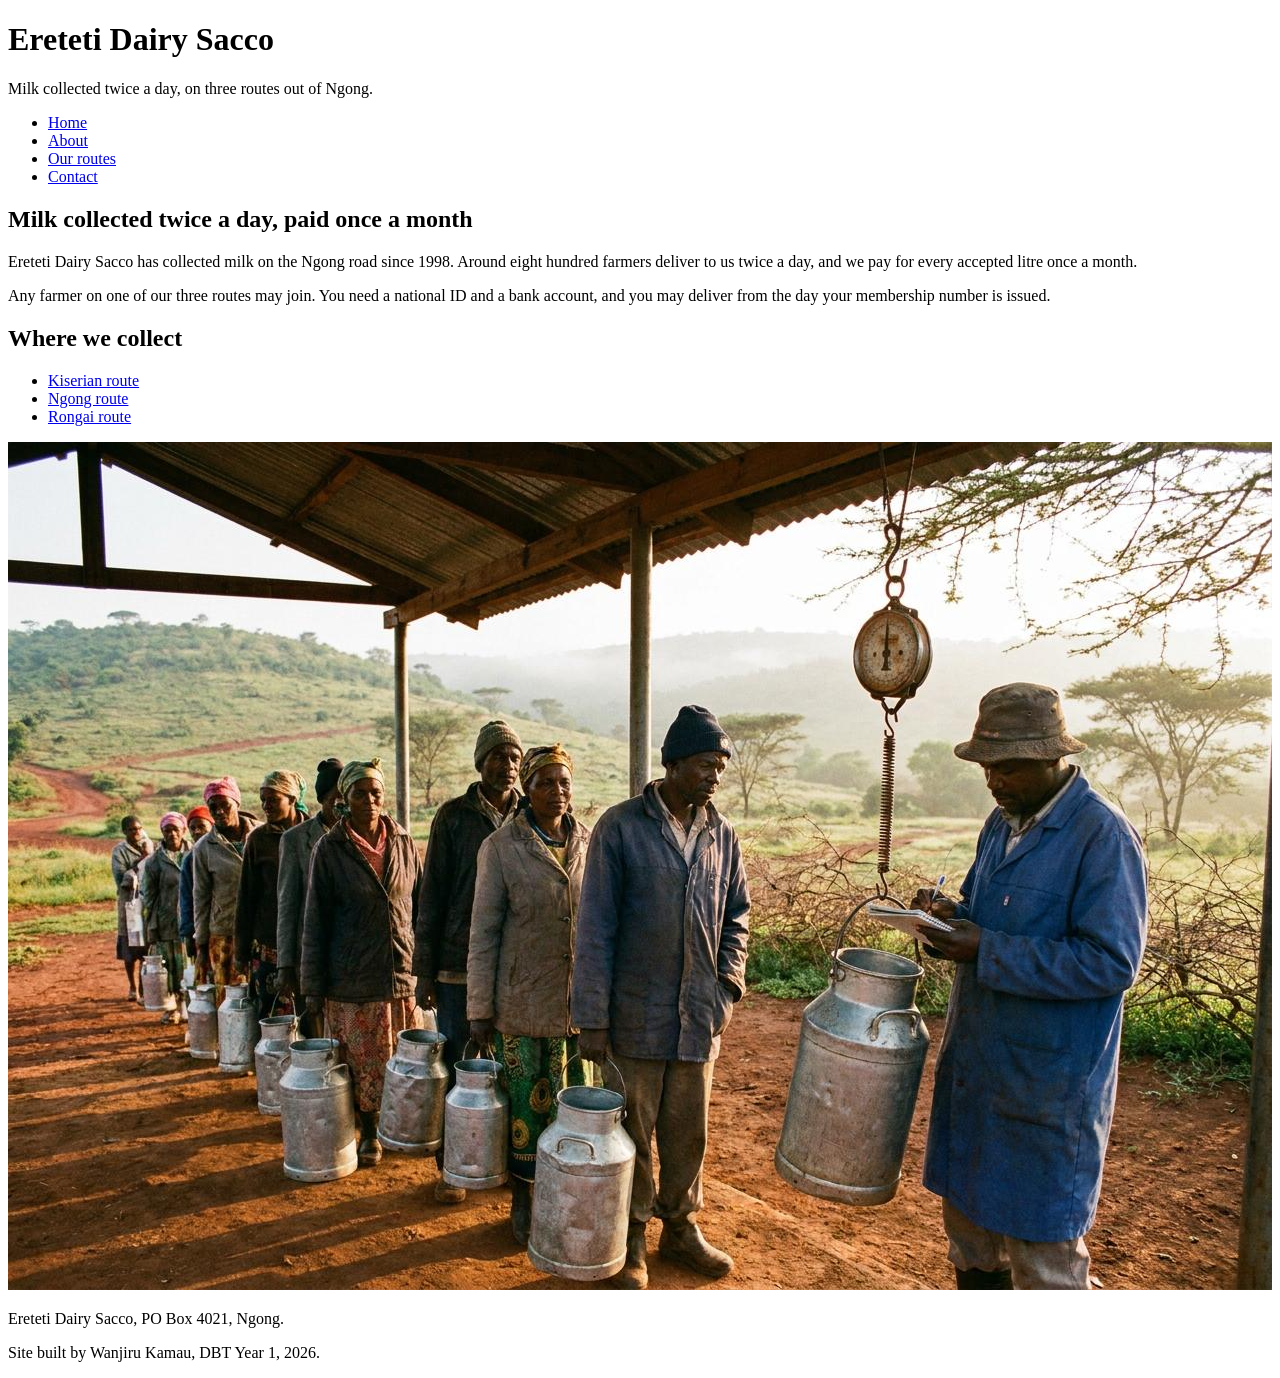
==== index.html @ 77026488 "first commit" ====
<!DOCTYPE html>
<html lang="en">
<head>
<meta charset="utf-8">
    <title>Ereteti Dairy Sacco</title>
</head>
<body>
<header>
<h1>Ereteti Dairy Sacco</h1>
<p>Milk collected twice a day, on three routes out of Ngong.</p>
</header>
<nav>
<ul>
<li><a href="index.html">Home</a></li>
<li><a href="about.html">About</a></li>
<li><a href="routes.html">Our routes</a></li>
<li><a href="contact.html">Contact</a></li>
</ul>
</nav>
<main>
    <section>
<h2>Milk collected twice a day, paid once a month</h2>
<p>Ereteti Dairy Sacco has collected milk on the Ngong road since
1998. Around eight hundred farmers deliver to us twice a day, and
we pay for every accepted litre once a month.</p>
<p>Any farmer on one of our three routes may join. You need a
national ID and a bank account, and you may deliver from the day
your membership number is issued.</p>
</section>
<h2>Where we collect</h2>
<ul>
<li><a href="______">Kiserian route</a></li>
<li><a href="routes.html">Ngong route</a></li>
<li><a href="routes.html">Rongai route</a></li>
</ul>
<img src="img/collection-centre.jpg"
______="Farmers queuing with churns at the Kiserian centre">
</section>
</main>
<footer>
<p>Ereteti Dairy Sacco, PO Box 4021, Ngong.</p>
<p>Site built by Wanjiru Kamau, DBT Year 1, 2026.</p>
</footer>
</body>
</html>
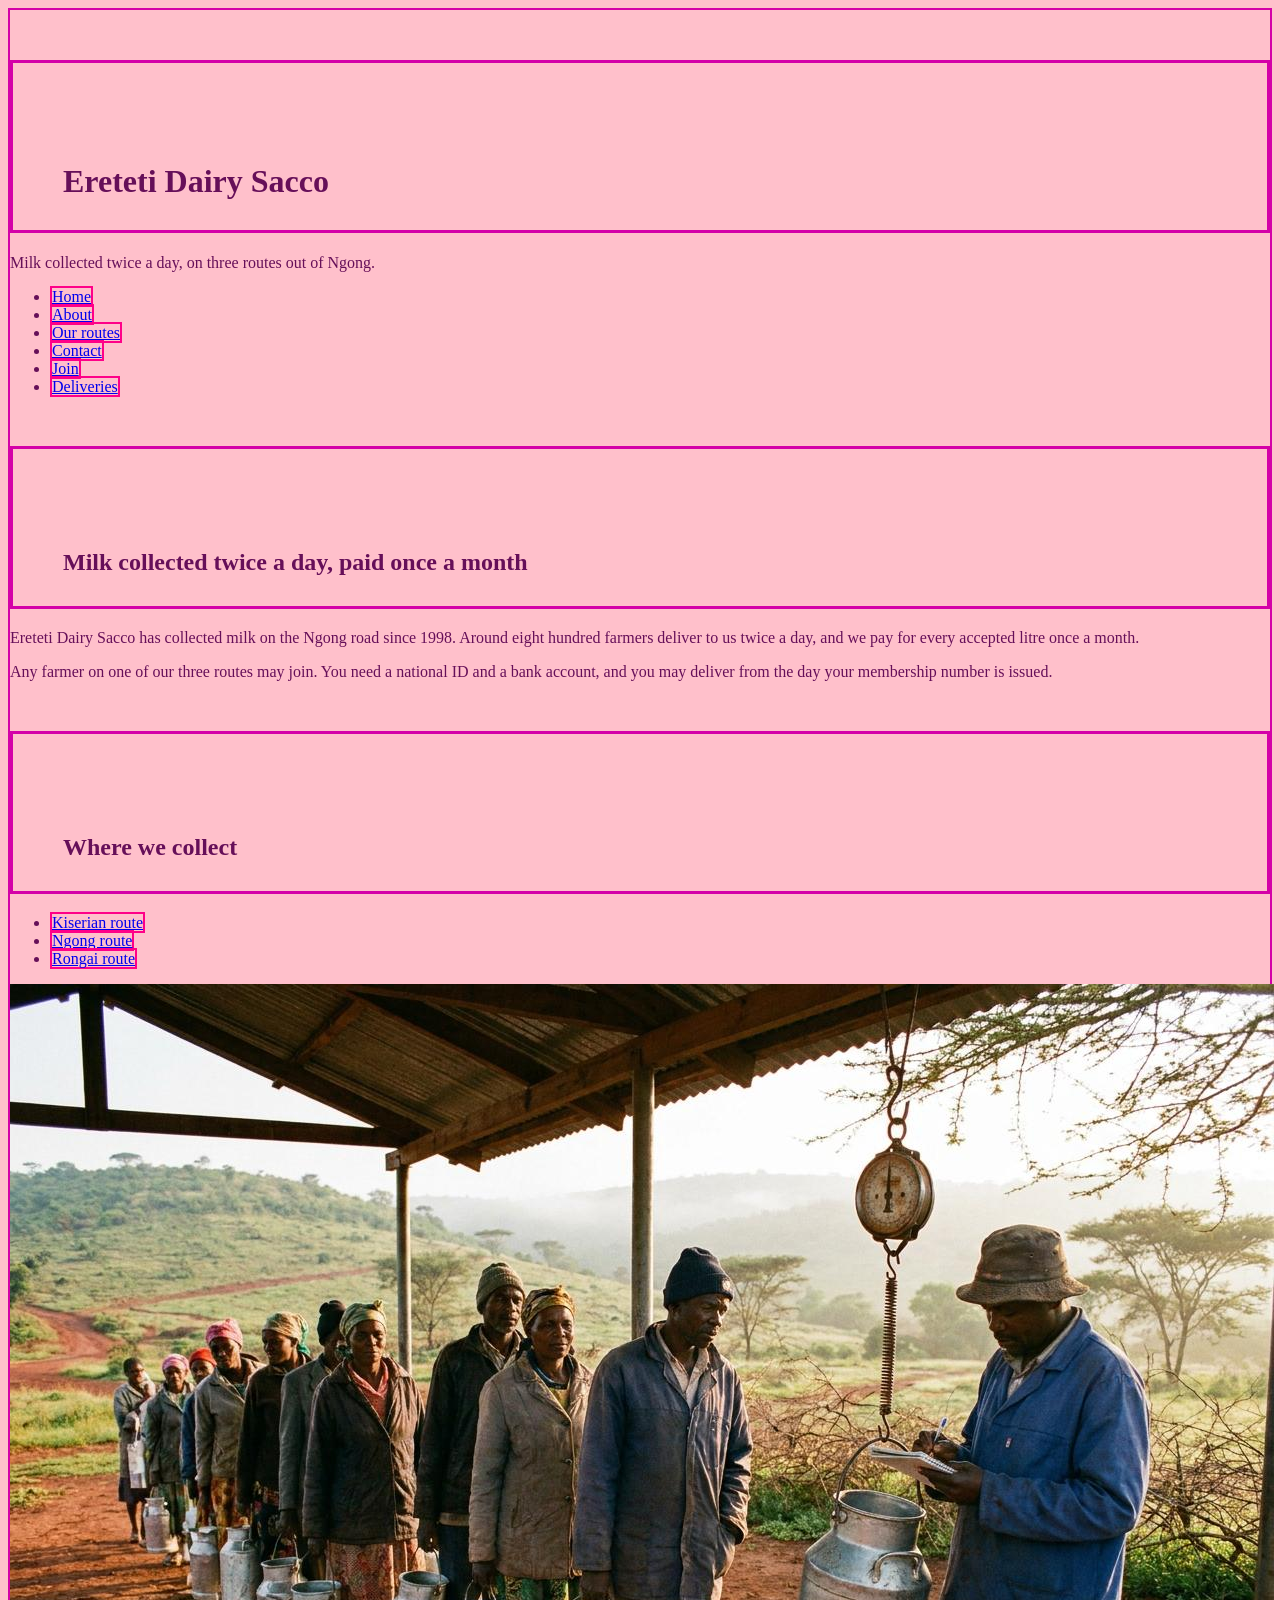
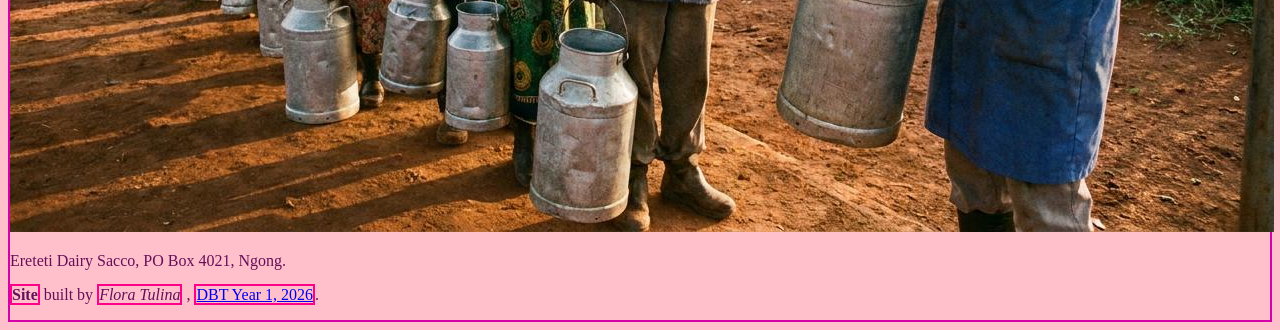
==== commit 7104a887: "Week 2 — four pages, all validating" ====
--- a/index.html
+++ b/index.html
@@ -3,8 +3,10 @@
 <head>
 <meta charset="utf-8">
     <title>Ereteti Dairy Sacco</title>
+    <link rel = "stylesheet" 
+        href = "css/style.css">
 </head>
-<body>
+<body style = "background: pink;">
 <header>
 <h1>Ereteti Dairy Sacco</h1>
 <p>Milk collected twice a day, on three routes out of Ngong.</p>
@@ -15,10 +17,12 @@
 <li><a href="about.html">About</a></li>
 <li><a href="routes.html">Our routes</a></li>
 <li><a href="contact.html">Contact</a></li>
+<li><a href= "join.html">Join</a></li>
+<li><a href= "deliveries.html">Deliveries</a></li>
 </ul>
 </nav>
 <main>
-    <section>
+<section>
 <h2>Milk collected twice a day, paid once a month</h2>
 <p>Ereteti Dairy Sacco has collected milk on the Ngong road since
 1998. Around eight hundred farmers deliver to us twice a day, and
@@ -29,17 +33,19 @@
 </section>
 <h2>Where we collect</h2>
 <ul>
-<li><a href="______">Kiserian route</a></li>
+<li><a href="routes.html">Kiserian route</a></li>
 <li><a href="routes.html">Ngong route</a></li>
 <li><a href="routes.html">Rongai route</a></li>
 </ul>
 <img src="img/collection-centre.jpg"
-______="Farmers queuing with churns at the Kiserian centre">
+alt="Farmers queuing with churns at the Kiserian centre">
 </section>
 </main>
 <footer>
 <p>Ereteti Dairy Sacco, PO Box 4021, Ngong.</p>
-<p>Site built by Wanjiru Kamau, DBT Year 1, 2026.</p>
+<p><strong>Site</strong> built by
+    <i>Flora Tulina</i> , 
+    <a href = "#">DBT Year 1, 2026</a>.</p>
 </footer>
 </body>
 </html>
--- a/css/style.css
+++ b/css/style.css
@@ -0,0 +1,18 @@
+body{
+    background : #f7f3e8;
+    color : #660f59;
+    border: 2px solid rgb(212,0, 168);
+}
+h1,h2,h3{
+    border-width:6 px;
+    border-color:rgb(212, 0, 168);
+    border-style:solid;
+    padding-top: 100px;
+    padding-right: 20px;
+    padding-bottom: 30px;
+    padding-left: 50px;
+    margin-top: 50px;
+}
+strong,i,a{
+    border:2px solid rgb(255, 0, 136)
+}
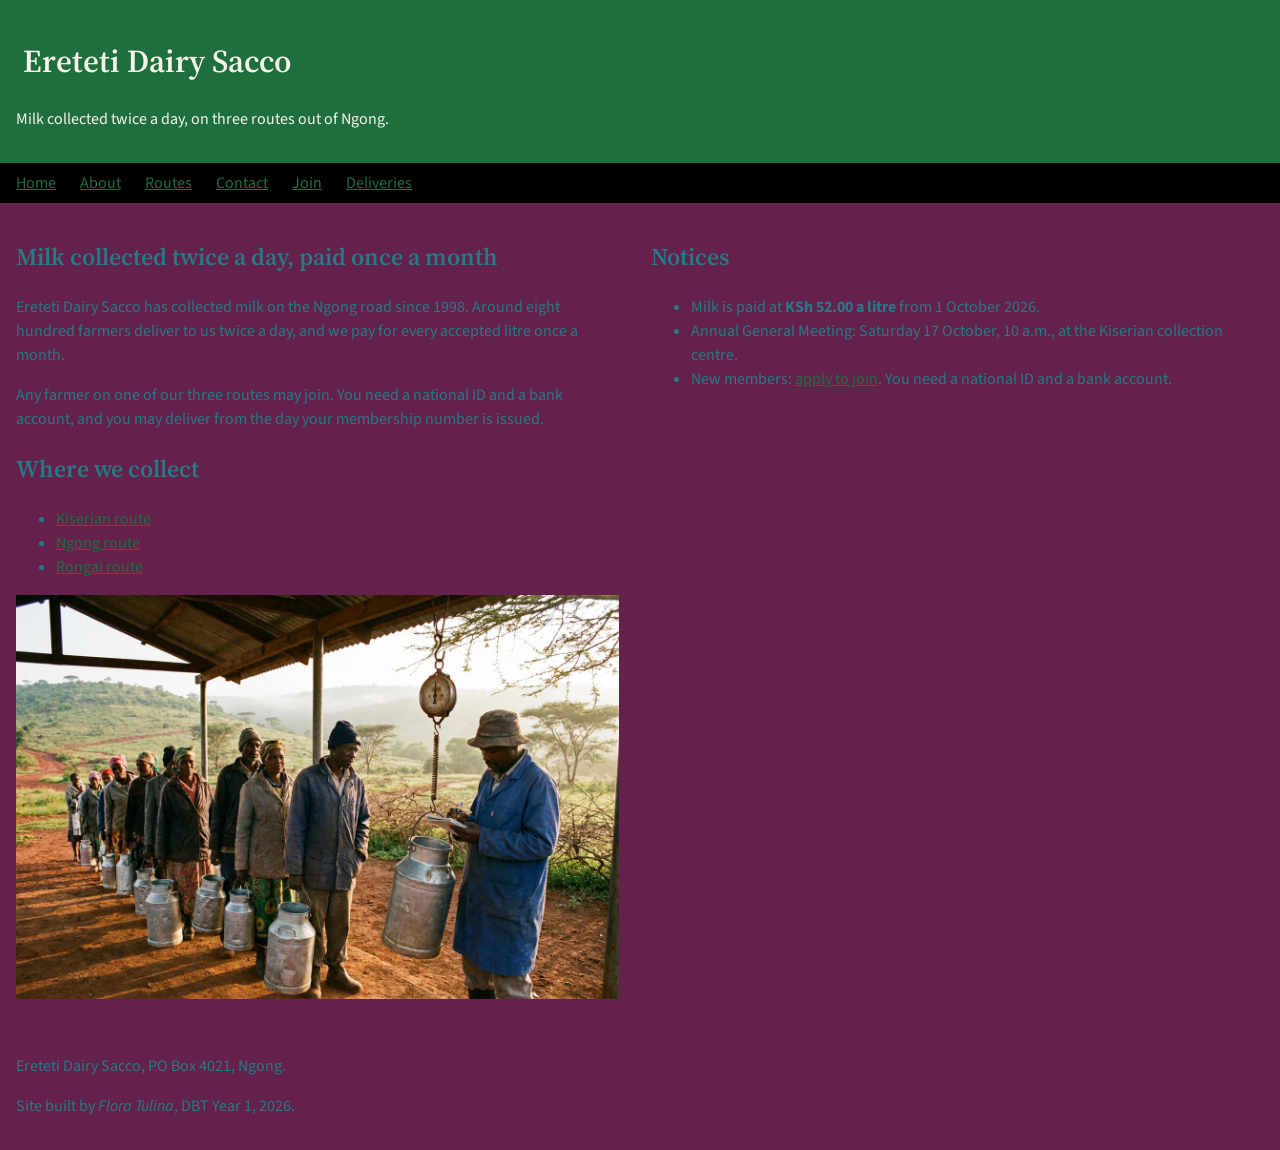
==== commit 7a4d045f: "changes" ====
--- a/index.html
+++ b/index.html
@@ -1,51 +1,94 @@
 <!DOCTYPE html>
 <html lang="en">
 <head>
-<meta charset="utf-8">
-    <title>Ereteti Dairy Sacco</title>
-    <link rel = "stylesheet" 
-        href = "css/style.css">
+  <meta charset="utf-8">
+  
+  <title>Ereteti Dairy Sacco</title>
+  <link rel="stylesheet" href="css/style.css">
+  <!-- placeholder: swap for img/favicon.png -->
+  <link rel="icon" type="image/png"
+        href="https://placehold.co/32x32/1F6F3E/F7F3E8/png?text=E">
+    <link rel="preconnect" href="https://fonts.googleapis.com">
+<link rel="preconnect" href="https://fonts.gstatic.com" crossorigin>
+<link href="https://fonts.googleapis.com/css2?family=Source+Serif+4:ital,opsz,wght@0,8..60,200..900;1,8..60,200..900&display=swap" rel="stylesheet">
+<link rel="preconnect" href="https://fonts.googleapis.com">
+<link rel="preconnect" href="https://fonts.gstatic.com" crossorigin>
+<link href="https://fonts.googleapis.com/css2?family=Source+Sans+3:ital,wght@0,200..900;1,200..900&family=Source+Serif+4:ital,opsz,wght@0,8..60,200..900;1,8..60,200..900&display=swap" rel="stylesheet">
 </head>
-<body style = "background: pink;">
-<header>
-<h1>Ereteti Dairy Sacco</h1>
-<p>Milk collected twice a day, on three routes out of Ngong.</p>
-</header>
-<nav>
-<ul>
-<li><a href="index.html">Home</a></li>
-<li><a href="about.html">About</a></li>
-<li><a href="routes.html">Our routes</a></li>
-<li><a href="contact.html">Contact</a></li>
-<li><a href= "join.html">Join</a></li>
-<li><a href= "deliveries.html">Deliveries</a></li>
-</ul>
-</nav>
-<main>
-<section>
-<h2>Milk collected twice a day, paid once a month</h2>
-<p>Ereteti Dairy Sacco has collected milk on the Ngong road since
-1998. Around eight hundred farmers deliver to us twice a day, and
-we pay for every accepted litre once a month.</p>
-<p>Any farmer on one of our three routes may join. You need a
-national ID and a bank account, and you may deliver from the day
-your membership number is issued.</p>
-</section>
-<h2>Where we collect</h2>
-<ul>
-<li><a href="routes.html">Kiserian route</a></li>
-<li><a href="routes.html">Ngong route</a></li>
-<li><a href="routes.html">Rongai route</a></li>
-</ul>
-<img src="img/collection-centre.jpg"
-alt="Farmers queuing with churns at the Kiserian centre">
-</section>
-</main>
-<footer>
-<p>Ereteti Dairy Sacco, PO Box 4021, Ngong.</p>
-<p><strong>Site</strong> built by
-    <i>Flora Tulina</i> , 
-    <a href = "#">DBT Year 1, 2026</a>.</p>
-</footer>
+<body>
+
+  <header>
+    <h1>
+      <!-- placeholder: swap for img/logo.png -->
+      <img src="https://placehold.co/120x120/1F6F3E/F7F3E8/png?text=EDS"
+           alt="" class="logo">
+      Ereteti Dairy Sacco
+    </h1>
+    <p>Milk collected twice a day, on three routes
+       out of Ngong.</p>
+  </header>
+
+  <nav>
+    <ul>
+      <li><a href="index.html">Home</a></li>
+      <li><a href="about.html">About</a></li>
+      <li><a href="routes.html">Routes</a></li>
+      <li><a href="contact.html">Contact</a></li>
+      <li><a href="register.html">Join</a></li>
+      <li><a href="deliveries.html">Deliveries</a>
+      </li>
+    </ul>
+  </nav>
+
+  <main>
+    <section>
+      <h2>Milk collected twice a day,
+          paid once a month</h2>
+      <p>Ereteti Dairy Sacco has collected milk on
+      the Ngong road since 1998. Around eight hundred
+      farmers deliver to us twice a day, and we pay
+      for every accepted litre once a month.</p>
+      <p>Any farmer on one of our three routes may
+      join. You need a national ID and a bank account,
+      and you may deliver from the day your
+      membership number is issued.</p>
+    </section>
+
+    <section>
+      <h2>Where we collect</h2>
+      <ul class="route-cards">
+        <li><a href="routes.html">Kiserian route</a>
+        </li>
+        <li><a href="routes.html">Ngong route</a></li>
+        <li><a href="routes.html">Rongai route</a></li>
+      </ul>
+      <img src="img/collection-centre.jpg"
+           alt="Farmers queuing with churns at
+                the Kiserian centre">
+    </section>
+  </main>
+
+  <aside>
+    <h2>Notices</h2>
+    <ul>
+      <li>Milk is paid at
+          <strong>KSh 52.00 a litre</strong>
+          from 1 October 2026.</li>
+      <li>Annual General Meeting: Saturday
+          17 October, 10 a.m., at the
+          Kiserian collection centre.</li>
+      <li>New members:
+          <a href="register.html">apply to join</a>.
+          You need a national ID and a
+          bank account.</li>
+    </ul>
+  </aside>
+
+  <footer>
+    <p>Ereteti Dairy Sacco, PO Box 4021, Ngong.</p>
+    <p>Site built by <em>Flora Tulina</em>,
+       DBT Year 1, 2026.</p>
+  </footer>
+
 </body>
 </html>
--- a/css/style.css
+++ b/css/style.css
@@ -1,18 +1,78 @@
+{
+    box-sizing: border-box;
+}
 body{
-    background : #f7f3e8;
-    color : #660f59;
-    border: 2px solid rgb(212,0, 168);
+    margin:0;
+    background : #63214b;
+    color : #257b86;
+    line-height: 1.5;
+    /*font faces*/
+
 }
-h1,h2,h3{
-    border-width:6 px;
-    border-color:rgb(212, 0, 168);
-    border-style:solid;
-    padding-top: 100px;
-    padding-right: 20px;
-    padding-bottom: 30px;
-    padding-left: 50px;
-    margin-top: 50px;
+
+h1,h2 {
+  font-family: "Source Serif 4", serif;
+  
+  font-weight: 600;
+ 
 }
-strong,i,a{
-    border:2px solid rgb(255, 0, 136)
-}+body{
+    font-family: "Source Sans 3", sans-serif;
+
+}
+
+
+header{
+    background: #1F6F3E;
+    color: #f7f3E8;
+}
+nav{
+    background: black;
+}
+nav a{
+    color: #1F6F3E;
+}
+a{
+   color: #1F6F3E; 
+}
+header, main,aside, footer{
+    padding:1rem;/*a relative unit of measurement that is based on the font size of the root element (usually the <html> element)*/
+}
+img{
+    max-width: 100%;
+    height:auto;
+}
+
+/*flexbox - organizing element along an axis - menu "s"*/
+nav ul {
+    display: flex;
+    flex-wrap:wrap;
+    gap: 0.25rem 1.5rem;
+    list-style: none;
+    margin: 0;
+    padding: 0.5rem 1rem;
+}
+nav{
+    position: sticky;
+    top: 0;
+}
+
+body{
+    display: grid;
+    grid-template-columns:mimax(0,1fr) 18rem;
+    grid-template-areas:
+    "header header"
+    "nav nav"
+    "main aside"
+    "footer footer";
+
+}
+header { grid-area: header; }
+nav { grid-area: nav; }
+main { grid-area: main; }
+aside { grid-area: aside; }
+footer { grid-area: footer; }
+
+
+
+
